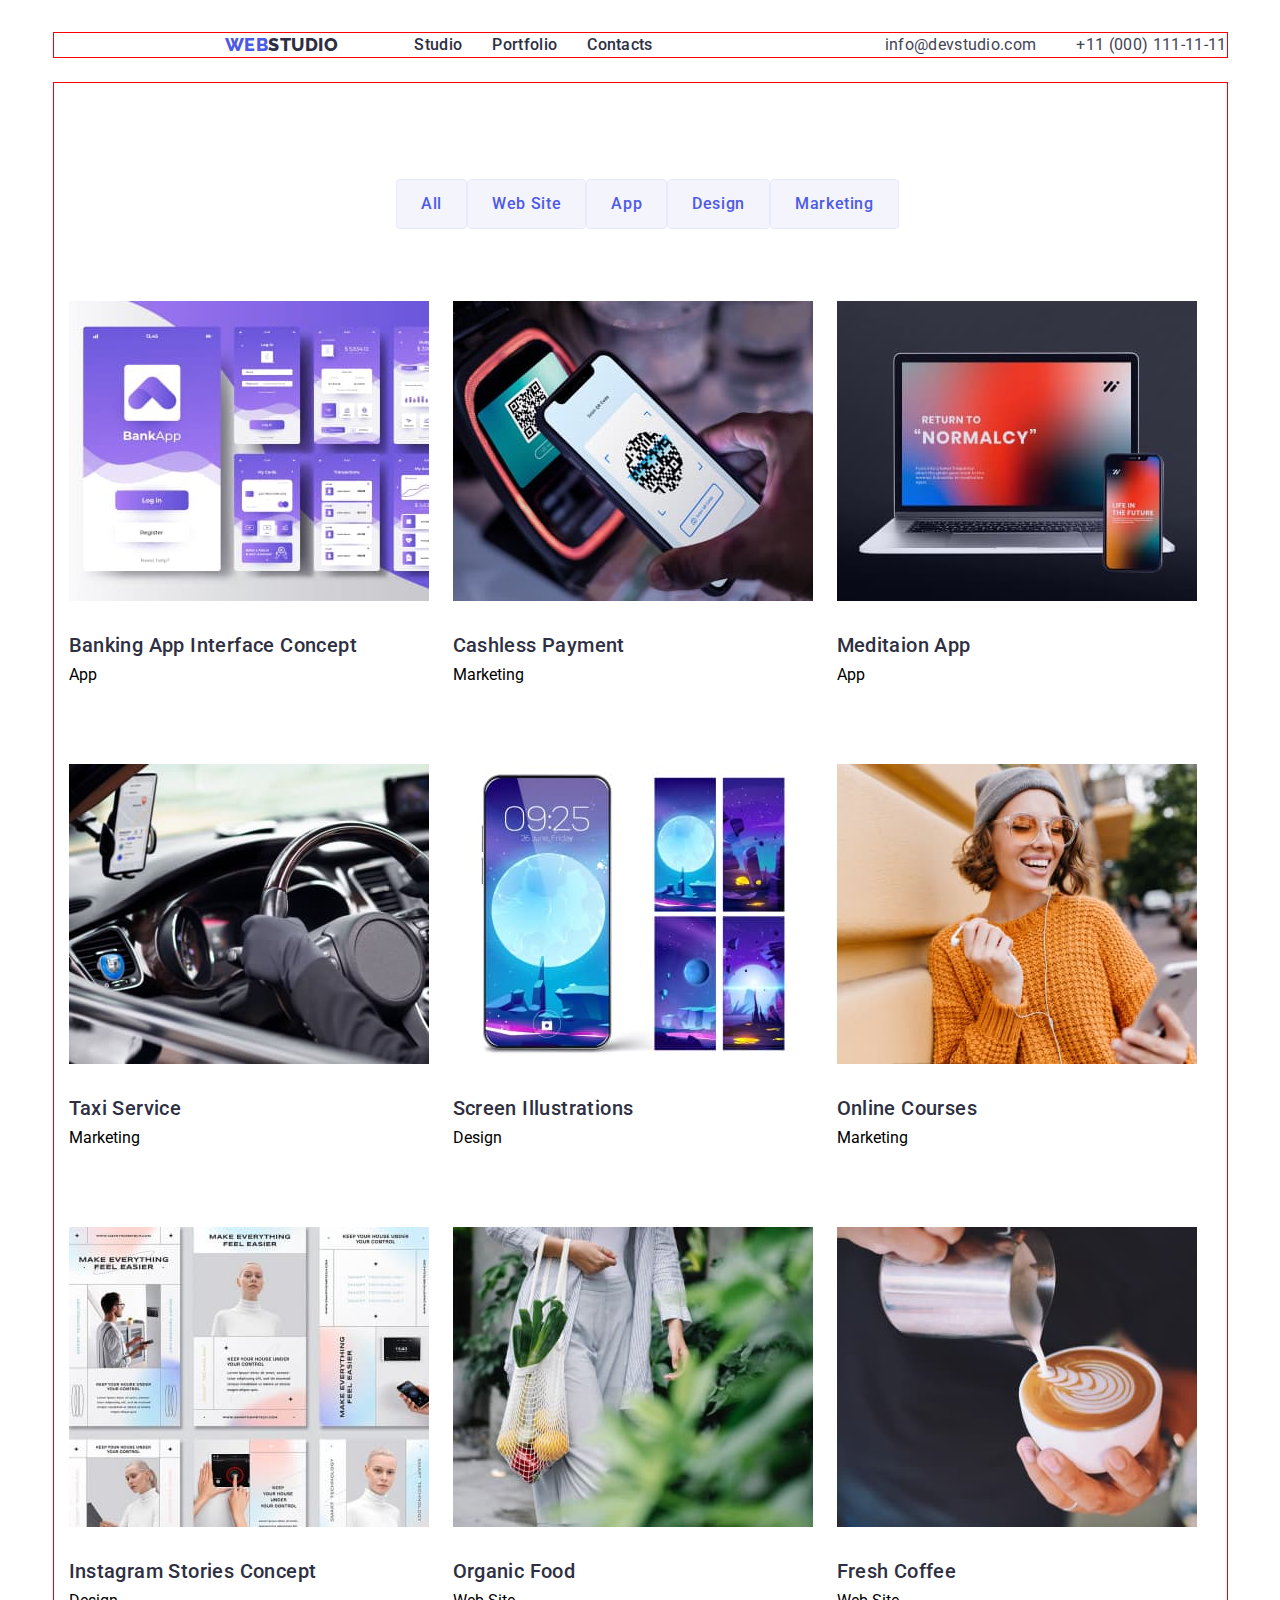
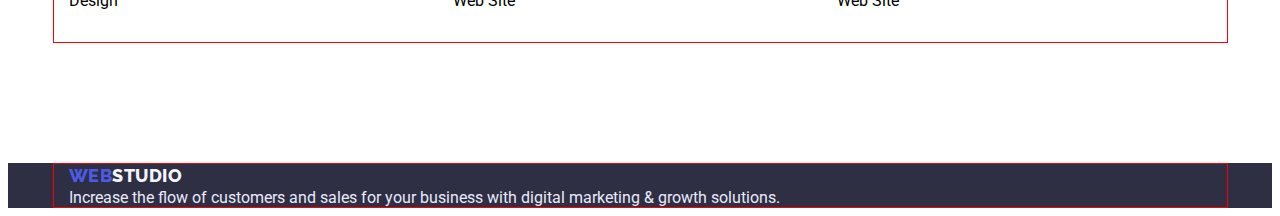
==== portfolio.html @ a872ebbd "Add files via upload" ====
<!DOCTYPE html>
<html lang="en">
  <head>
    <meta charset="UTF-8" />
    <meta http-equiv="X-UA-Compatible" content="IE=edge" />
    <meta name="viewport" content="width=device-width, initial-scale=1.0" />
    <title>Portfolio</title>
    <link rel="preconnect" href="https://fonts.googleapis.com" />
    <link rel="preconnect" href="https://fonts.gstatic.com" crossorigin />
    <link
      href="https://fonts.googleapis.com/css2?family=Raleway:wght@800&family=Roboto:wght@400;500;700;900&display=swap"
      rel="stylesheet"
    />
    <link
      rel="stylesheet"
      href="https://cdnjs.cloudflare.com/ajax/libs/modern-normalize/1.1.0/modern-normalize.min.css"
      integrity="sha512-wpPYUAdjBVSE4KJnH1VR1HeZfpl1ub8YT/NKx4PuQ5NmX2tKuGu6U/JRp5y+Y8XG2tV+wKQpNHVUX03MfMFn9Q=="
      crossorigin="anonymous"
      referrerpolicy="no-referrer"
    />
    <link rel="stylesheet" href="./css/styles.css" />
  </head>
  <body>
    <!--HEADER-->
    <header class="page-header">
      <div class="container header-container">
        <nav class="main-navigation">
          <a class="cite-logo link" href=""
            ><span class="logo-color">WEB</span>STUDIO</a
          >
          <ul class="menu list">
            <li class="menu-item">
              <a class="menu-link link" href="./index.html">Studio</a>
            </li>
            <li class="menu-item">
              <a class="menu-link link" href="./portfolio.html">Portfolio</a>
            </li>
            <li class="menu-item">
              <a class="menu-link link" href="">Contacts</a>
            </li>
          </ul>
        </nav>
        <address class="address">
          <ul class="address-menu list">
            <li>
              <a class="address-link link" href="mailto:info@devstudio.com"
                >info@devstudio.com</a
              >
            </li>
            <li>
              <a class="address-link link" href="tel:+110001111111"
                >+11 (000) 111-11-11</a
              >
            </li>
          </ul>
        </address>
      </div>
    </header>
    <main>
      <section class="portfolio">
        <div class="container portfolio-container">
          <ul class="portfolio-btn list">
            <li class="button-link">
              <button class="btn" type="button">All</button>
            </li>
            <li class="button-link">
              <button class="btn" type="button">Web Site</button>
            </li>
            <li class="button-link">
              <button class="btn" type="button">App</button>
            </li>
            <li class="button-link">
              <button class="btn" type="button">Design</button>
            </li>
            <li class="button-link">
              <button class="btn" type="button">Marketing</button>
            </li>
          </ul>
          <h3 class="visually-hidden">Our work and opportunities</h3>
          <ul class="portfolio-list list">
            <li class="portfolio-item">
              <img
                src="./images/portfolio-images-row1/banking-app.jpg"
                alt="banking-app"
                width="360"
                height="300"
              />
              <div class="portfolio-content">
                <h3 class="portfolio-title">Banking App Interface Concept</h3>
                <p class="portfolio-description">App</p>
              </div>
            </li>
            <li class="portfolio-item">
              <img
                src="./images/portfolio-images-row1/cashless-payment.jpg"
                alt="cashless-payment"
                width="360"
                height="300"
              />
              <div class="portfolio-content">
                <h3 class="portfolio-title">Cashless Payment</h3>
                <p class="portfolio-description">Marketing</p>
              </div>
            </li>
            <li class="portfolio-item">
              <img
                src="./images/portfolio-images-row1/meditation-app.jpg  "
                alt="meditation-app"
                width="360"
                height="300"
              />
              <div class="portfolio-content">
                <h3 class="portfolio-title">Meditaion App</h3>
                <p class="portfolio-description">App</p>
              </div>
            </li>
            <li class="portfolio-item">
              <img
                src="./images/portfolio-images-row2/taxi-service.jpg"
                alt="taxi-service"
                width="360"
                height="300"
              />
              <div class="portfolio-content">
                <h3 class="portfolio-title">Taxi Service</h3>
                <p class="portfolio-description">Marketing</p>
              </div>
            </li>
            <li class="benefits-item">
              <img
                src="./images/portfolio-images-row2/screen-illustrations.jpg"
                alt="screen-illustrations"
                width="360"
                height="300"
              />
              <div class="portfolio-content">
                <h3 class="portfolio-title">Screen Illustrations</h3>
                <p class="portfolio-description">Design</p>
              </div>
            </li>
            <li class="portfolios-item">
              <img
                src="./images/portfolio-images-row2/online-courses.jpg"
                alt="online-courses"
                width="360"
                height="300"
              />
              <div class="portfolio-content">
                <h3 class="portfolio-title">Online Courses</h3>
                <p class="portfolio-description">Marketing</p>
              </div>
            </li>
            <li class="portfolio-item">
              <img
                src="./images/portfolio-images-row3/instagram-stories-concept.jpg"
                alt="instagram-stories-concept"
                width="360"
                height="300"
              />
              <div class="portfolio-content">
                <h3 class="portfolio-title">Instagram Stories Concept</h3>
                <p class="portfolio-description">Design</p>
              </div>
            </li>
            <li class="portfolio-item">
              <img
                src="./images/portfolio-images-row3/organic-food.jpg"
                alt="organic-food"
                width="360"
                height="300"
              />
              <div class="portfolio-content">
                <h3 class="portfolio-title">Organic Food</h3>
                <p class="portfolio-description">Web Site</p>
              </div>
            </li>
            <li class="portfolio-item">
              <img
                src="./images/portfolio-images-row3/fresh-coffee.jpg"
                alt="fresh-coffee"
                width="360"
                height="300"
              />
              <div class="portfolio-content">
                <h3 class="portfolio-title">Fresh Coffee</h3>
                <p class="portfolio-description">Web Site</p>
              </div>
            </li>
          </ul>
        </div>
      </section>
    </main>
    <!--FOOTER-->
    <footer class="footer">
      <div class="container">
        <a class="footer-logo link" href=""
          >WEB<span class="footer-logo-color">STUDIO</span></a
        >
        <p class="footer-description">
          Increase the flow of customers and sales for your business with
          digital marketing & growth solutions.
        </p>
      </div>
    </footer>
  </body>
</html>
---- css/styles.css ----
body {
  font-family: var(--primary-font);
  background-color: #ffffff;
  font-size: 16px;
}

:root {
  --primary-font: "Roboto", sans-serif;
  --seconday-font: "Raleway", sans-serif;
  --primary-font-color: #434455;
  --secondary-font-color: #2e2f42;
}

.container {
  width: 1158px;
  padding-left: 15px;
  /* padding-right: 15px; */
  margin-left: auto;
  margin-right: auto;
  border: 1px solid red;
}

h1,
h2,
h3,
h4,
h5,
h6,
p {
  margin: 0;
}

img {
  display: block;
}

ul {
  padding-left: 0;
  margin: 0;
}

.list {
  list-style: none;
}

.link {
  text-decoration: none;
}

.visually-hidden {
  position: absolute;
  white-space: nowrap;
  width: 1px;
  height: 1px;
  overflow: hidden;
  border: 0;
  padding: 0;
  clip: rect(0 0 0 0);
  clip-path: inset(50%);
  margin: -1px;
}

/* ======================= HEADER ====================== */
.cite-logo {
  font-family: var(--seconday-font);
  font-weight: 800;
  font-size: 18px;
  line-height: 1.33;
  display: flex;
  align-items: center;
  letter-spacing: 0.03em;
  color: #2e2f42;
  margin-right: 76px;
  margin-left: 156px;
}

.menu {
  display: flex;
  gap: 30px;
}

.header-container {
  display: flex;
  align-items: center;
}

.main-navigation {
  display: flex;
  align-items: center;
  margin-right: auto;
}

.page-header {
  padding-top: 24px;
  padding-bottom: 24px;
}

.logo-color {
  color: #4d5ae5;
}

.menu-link {
  font-weight: 500;
  color: #2e2f42;
  letter-spacing: 0.02em;
}

.address-link {
  font-style: normal;
  color: var(--primary-font-color);
  letter-spacing: 0.02em;
}

.menu-link:hover,
.menu-link:focus {
  color: #404bbf;
}

.address-link:hover,
.address-link:focus {
  color: #404bbf;
}

.address-menu {
  display: flex;
  gap: 40px;
}

/* ======================= HERO ====================== */

.hero {
  background: #2e2f42;
  padding-top: 191px;
  padding-bottom: 185px;
}

.hero-title {
  font-weight: 700;
  font-size: 56px;
  line-height: 1.07;
  color: #ffffff;
  letter-spacing: 0.02em;
  max-width: 496px;
  display: flex;
  margin: 0 auto;
  margin-bottom: 48px;
  text-align: center;
}

.hero-container {
}

.modal-btn {
  font-weight: 500;
  font-size: inherit;
  line-height: 1.5;
  display: flex;
  align-items: center;
  letter-spacing: 0.04em;
  color: #ffffff;
  cursor: pointer;
  background-color: #4d5ae5;
  font-family: inherit;
  background: #4d5ae5;
  box-shadow: 0px 4px 4px rgba(0, 0, 0, 0.15);
  border-radius: 4px;
  width: 169px;
  height: 56px;
  border: none;
  justify-content: center;
  margin: 0 auto;
}

.btn {
  font-weight: 500;
  font-size: inherit;
  line-height: 1.5;
  display: flex;
  align-items: center;
  text-align: center;
  letter-spacing: 0.04em;
  color: #4d5ae5;
  cursor: pointer;
  border: 1px solid #e7e9fc;
  border-radius: 4px;
  font-family: inherit;
  background: #f4f4fd;
  padding: 12px 24px;
}

.btn:hover,
btn:focus {
  background-color: #404bbf;
  color: #ffffff;
}

.modal-btn:hover,
.modal-btn:focus {
  background-color: #404bbf;
  color: #ffffff;
}

/* ======================= BENEFITS ====================== */
.benefits-title {
  font-weight: 500;
  font-size: 20px;
  line-height: 1.2;
  letter-spacing: 0.02em;
  color: var(--secondary-font-color);
  margin-bottom: 8px;
}

.benefits {
  padding-top: 120px;
}

.benefits-list {
  display: flex;
  gap: 24px;
}

.benefits-item {
}

.benefits-description {
  letter-spacing: 0.02em;
  color: var(--primary-font-color);
}

/*================== ABOUT ================== */

.about {
  padding-top: 120px;
  padding-bottom: 120px;
}

.about-title {
  font-weight: 700;
  font-size: 36px;
  line-height: 1.11;
  text-transform: capitalize;
  color: var(--secondary-font-color);
  letter-spacing: 0.02em;
  margin-bottom: 72px;
  text-align: center;
}

.about-list {
  display: flex;
  gap: 24px;
}

.about-item {
  width: calc((100% - 48px) / 3);
}

/*================== TEAM ================== */
.team {
  padding-top: 120px;
  padding-bottom: 120px;
  background: #f4f4fd;
}

.team-title {
  font-family: var(--primary-font);
  font-weight: 700;
  font-size: 36px;
  line-height: 1.11;
  text-align: center;
  letter-spacing: 0.02em;
  text-transform: capitalize;
  color: #2e2f42;
  margin-bottom: 72px;
}

.team-name {
  font-weight: 500;
  font-size: 20px;
  line-height: 1.2;
  color: var(--secondary-font-color);
  letter-spacing: 0.02em;
  margin-bottom: 8px;
  text-align: center;
}

.team-description {
  color: var(--primary-font-color);
  letter-spacing: 0.02em;
  text-align: center;
}

.team-list {
  display: flex;
  gap: 24px;
  width: calc((100% - 72px) / 3);
}

.team-item {
  background: #ffffff;
}

.team-content {
  padding-top: 32px;
}

/*================== FOOTER ================== */
.footer {
  background: #2e2f42;
}
.footer-description {
  color: #e7e9fc;
}

.footer-logo {
  font-family: var(--seconday-font);
  font-weight: 800;
  font-size: 18px;
  line-height: 1.33;
  display: flex;
  align-items: center;
  letter-spacing: 0.03em;
  color: #4d5ae5;
}

.footer-logo-color {
  color: #f4f4fd;
}

/*================== PORTFOLIO ================== */

.portfolio-content {
  margin-top: 32px;
  margin-bottom: 32px;
}

.portfolio-btn {
  padding-top: 96px;
  padding-bottom: 72px;
  display: flex;
  justify-content: center;
}

.portfolio-title {
  font-weight: 500;
  font-size: 20px;
  line-height: 1.2;
  letter-spacing: 0.02em;
  color: var(--secondary-font-color);
  margin-bottom: 8px;
}

.portfolio {
  /* padding-top: 120px; */
  padding-bottom: 120px;
}

.portfolio-list {
  display: flex;
  flex-wrap: wrap;
  column-gap: 24px;
  row-gap: 48px;
}

.benefits-description {
  letter-spacing: 0.02em;
  color: var(--primary-font-color);
}
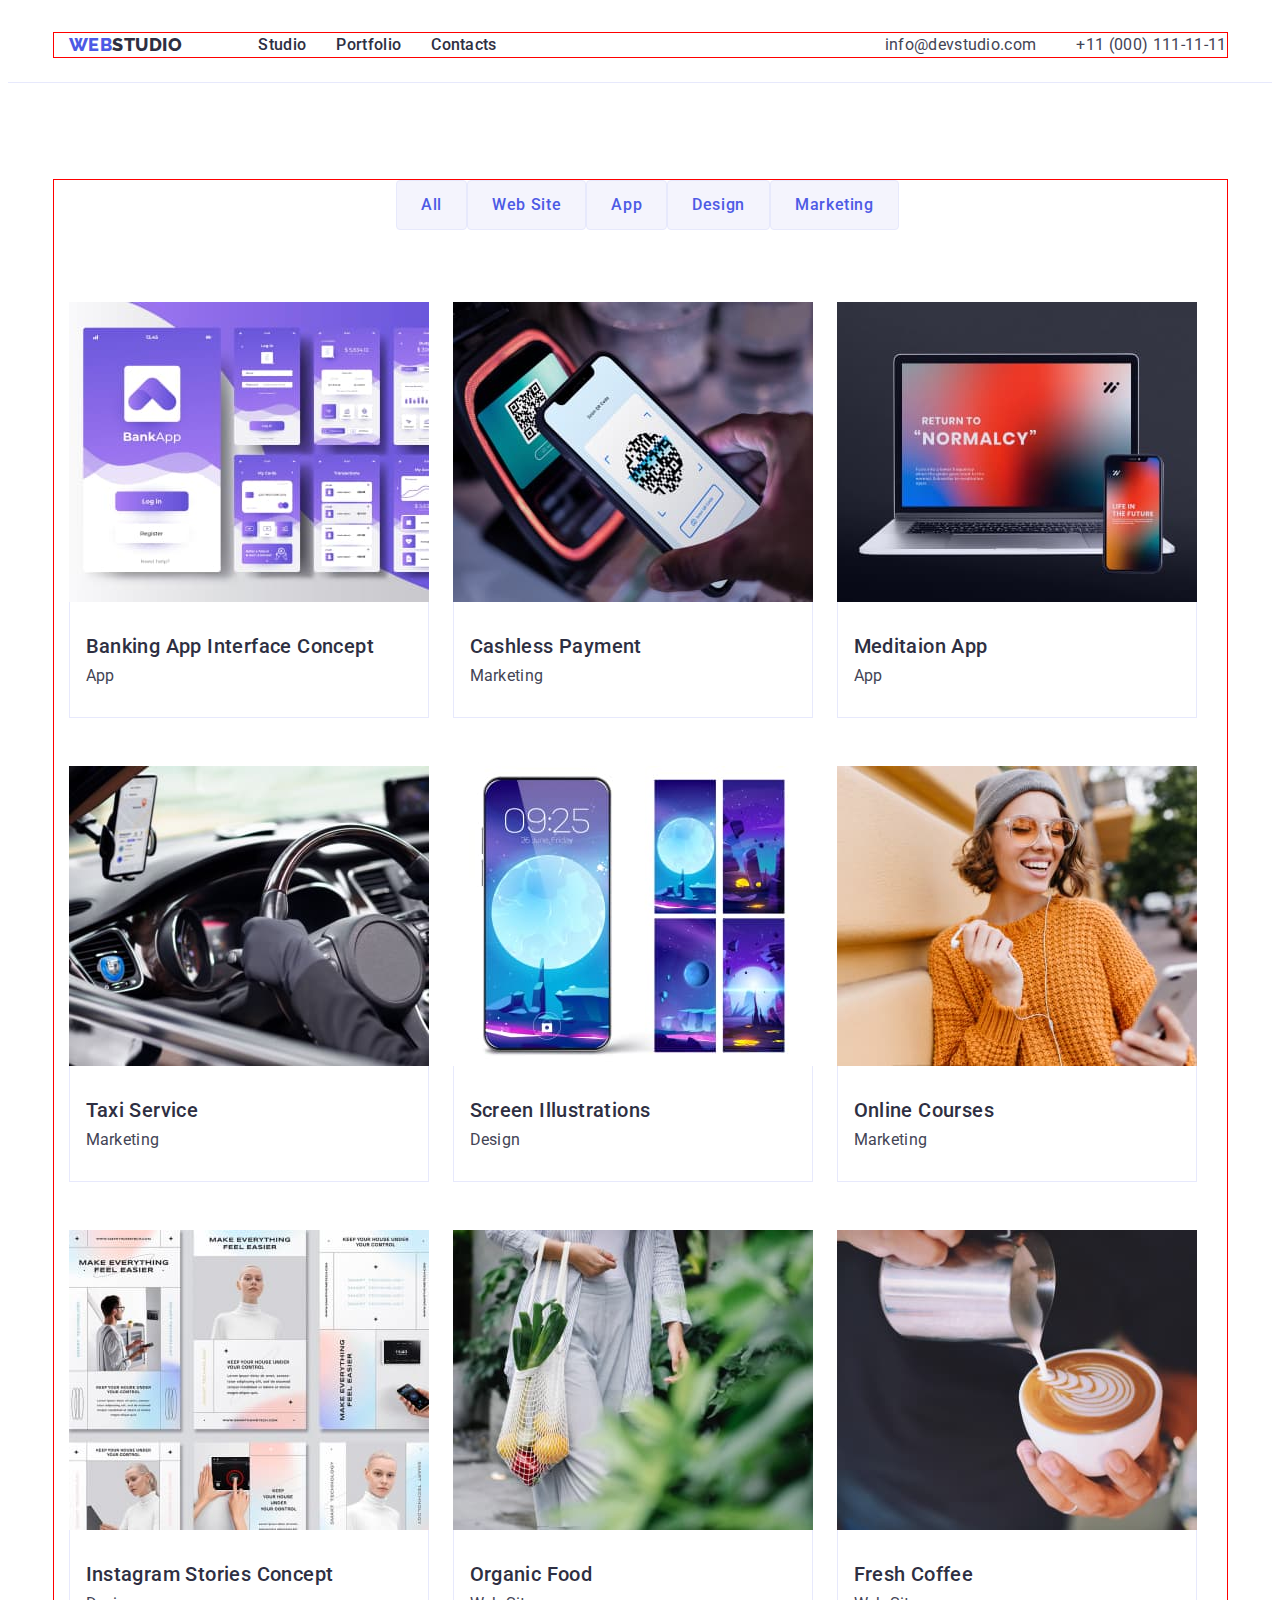
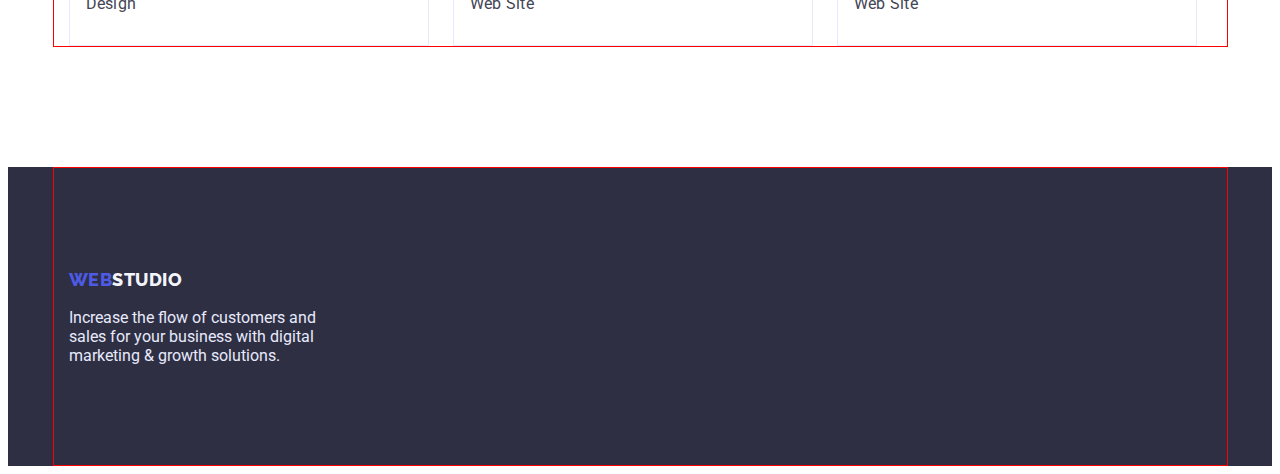
==== commit abc815a2: "after-mentor-commentary" ====
--- a/portfolio.html
+++ b/portfolio.html
@@ -126,7 +126,7 @@
                 <p class="portfolio-description">Marketing</p>
               </div>
             </li>
-            <li class="benefits-item">
+            <li class="portfolio-item">
               <img
                 src="./images/portfolio-images-row2/screen-illustrations.jpg"
                 alt="screen-illustrations"
@@ -138,7 +138,7 @@
                 <p class="portfolio-description">Design</p>
               </div>
             </li>
-            <li class="portfolios-item">
+            <li class="portfolio-item">
               <img
                 src="./images/portfolio-images-row2/online-courses.jpg"
                 alt="online-courses"
@@ -192,7 +192,7 @@
     </main>
     <!--FOOTER-->
     <footer class="footer">
-      <div class="container">
+      <div class="container footer-container">
         <a class="footer-logo link" href=""
           >WEB<span class="footer-logo-color">STUDIO</span></a
         >
--- a/css/styles.css
+++ b/css/styles.css
@@ -71,7 +71,6 @@
   letter-spacing: 0.03em;
   color: #2e2f42;
   margin-right: 76px;
-  margin-left: 156px;
 }
 
 .menu {
@@ -93,6 +92,7 @@
 .page-header {
   padding-top: 24px;
   padding-bottom: 24px;
+  border-bottom: 1px solid #e7e9fc;
 }
 
 .logo-color {
@@ -145,9 +145,6 @@
   margin: 0 auto;
   margin-bottom: 48px;
   text-align: center;
-}
-
-.hero-container {
 }
 
 .modal-btn {
@@ -225,6 +222,7 @@
 .benefits-description {
   letter-spacing: 0.02em;
   color: var(--primary-font-color);
+  line-height: 24px;
 }
 
 /*================== ABOUT ================== */
@@ -301,6 +299,7 @@
 
 .team-content {
   padding-top: 32px;
+  padding-bottom: 32px;
 }
 
 /*================== FOOTER ================== */
@@ -309,6 +308,7 @@
 }
 .footer-description {
   color: #e7e9fc;
+  max-width: 264px;
 }
 
 .footer-logo {
@@ -320,22 +320,29 @@
   align-items: center;
   letter-spacing: 0.03em;
   color: #4d5ae5;
+  margin-bottom: 16px;
 }
 
 .footer-logo-color {
   color: #f4f4fd;
 }
 
+.footer-container {
+  padding-top: 100px;
+  padding-bottom: 100px;
+}
+
 /*================== PORTFOLIO ================== */
 
 .portfolio-content {
-  margin-top: 32px;
-  margin-bottom: 32px;
+  padding: 32px 16px;
+  border-left: 1px solid #e7e9fc;
+  border-right: 1px solid #e7e9fc;
+  border-bottom: 1px solid #e7e9fc;
 }
 
 .portfolio-btn {
-  padding-top: 96px;
-  padding-bottom: 72px;
+  margin-bottom: 72px;
   display: flex;
   justify-content: center;
 }
@@ -350,7 +357,7 @@
 }
 
 .portfolio {
-  /* padding-top: 120px; */
+  padding-top: 96px;
   padding-bottom: 120px;
 }
 
@@ -361,7 +368,7 @@
   row-gap: 48px;
 }
 
-.benefits-description {
+.portfolio-description {
   letter-spacing: 0.02em;
   color: var(--primary-font-color);
 }
